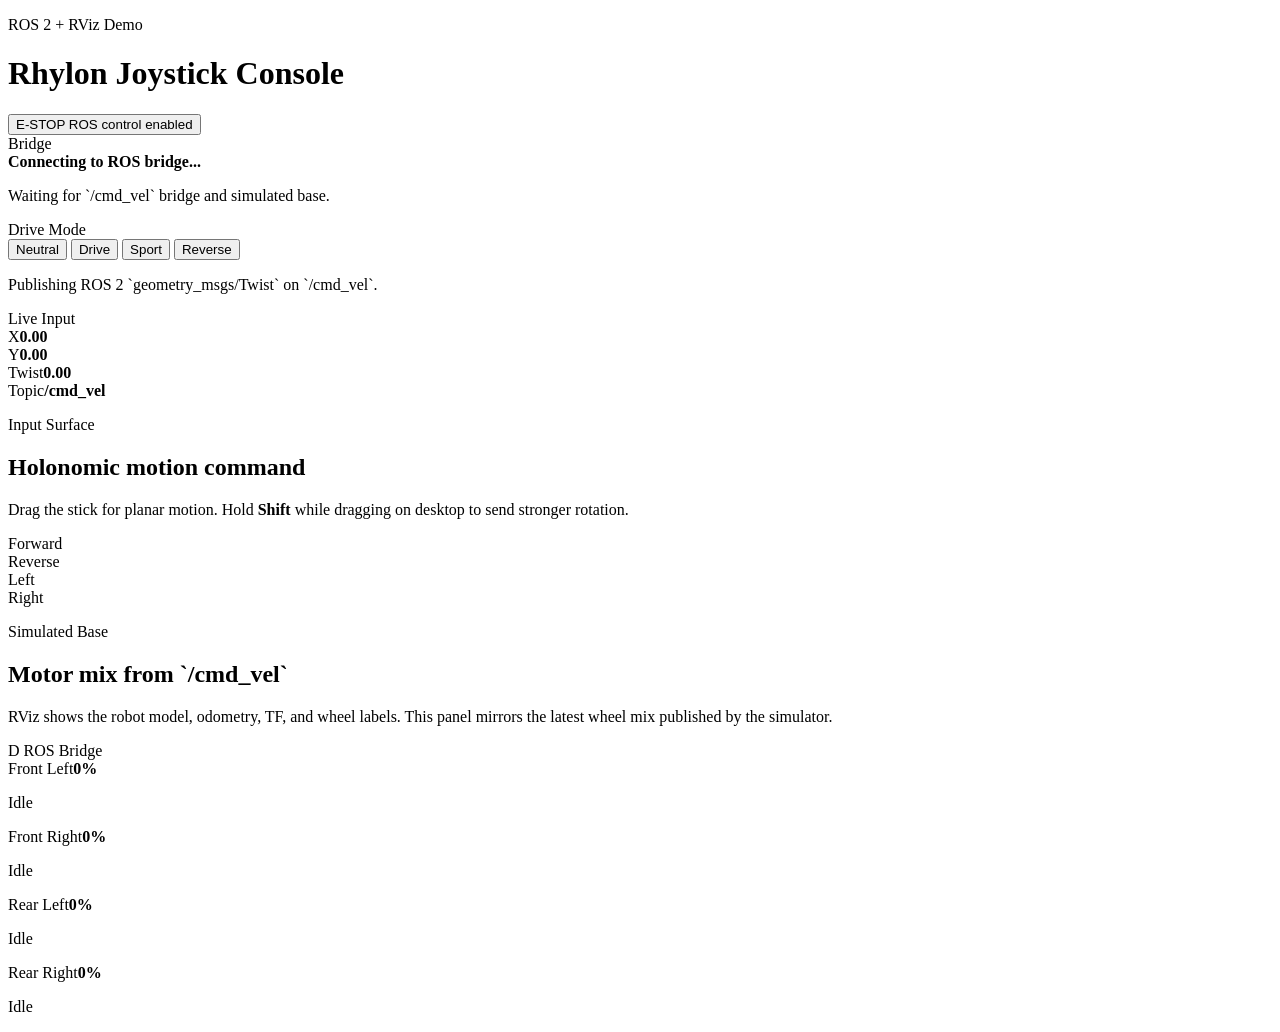
==== joystick/ros2_ws/src/rhylon_joystick/web/index.html @ 0155592f "Add ROS2 joystick simulator workspace" ====
<!DOCTYPE html>
<html lang="en">
<head>
  <meta charset="UTF-8">
  <meta name="viewport" content="width=device-width, initial-scale=1.0">
  <title>Rhylon ROS2 Joystick</title>
  <link rel="preconnect" href="https://fonts.googleapis.com">
  <link rel="preconnect" href="https://fonts.gstatic.com" crossorigin>
  <link href="https://fonts.googleapis.com/css2?family=Barlow:wght@400;600;700;800&family=Space+Mono:wght@400;700&display=swap" rel="stylesheet">
  <link rel="stylesheet" href="/static/styles.css">
</head>
<body>
  <div class="app-shell">
    <header class="topbar">
      <div>
        <p class="eyebrow">ROS 2 + RViz Demo</p>
        <h1>Rhylon Joystick Console</h1>
      </div>
      <button id="estopButton" class="estop-button" type="button" aria-pressed="false">
        <span class="estop-label">E-STOP</span>
        <span id="estopDetail" class="estop-detail">ROS control enabled</span>
      </button>
    </header>

    <section class="status-row">
      <div class="status-card">
        <span class="card-label">Bridge</span>
        <div class="status-main">
          <span id="connectionDot" class="dot dot-pending"></span>
          <strong id="connectionText">Connecting to ROS bridge...</strong>
        </div>
        <p id="connectionSubtext">Waiting for `/cmd_vel` bridge and simulated base.</p>
      </div>

      <div class="status-card">
        <span class="card-label">Drive Mode</span>
        <div class="mode-buttons" role="group" aria-label="Drive modes">
          <button class="mode-button" data-mode="N" type="button">Neutral</button>
          <button class="mode-button active" data-mode="D" type="button">Drive</button>
          <button class="mode-button" data-mode="S" type="button">Sport</button>
          <button class="mode-button" data-mode="R" type="button">Reverse</button>
        </div>
        <p id="modeDescription">Publishing ROS 2 `geometry_msgs/Twist` on `/cmd_vel`.</p>
      </div>

      <div class="status-card telemetry-card">
        <span class="card-label">Live Input</span>
        <div class="telemetry-grid">
          <div><span>X</span><strong id="inputX">0.00</strong></div>
          <div><span>Y</span><strong id="inputY">0.00</strong></div>
          <div><span>Twist</span><strong id="inputTwist">0.00</strong></div>
          <div><span>Topic</span><strong>/cmd_vel</strong></div>
        </div>
      </div>
    </section>

    <main class="dashboard">
      <section class="joystick-panel">
        <div class="panel-header">
          <div>
            <p class="eyebrow">Input Surface</p>
            <h2>Holonomic motion command</h2>
          </div>
          <p class="panel-copy">Drag the stick for planar motion. Hold <strong>Shift</strong> while dragging on desktop to send stronger rotation.</p>
        </div>
        <div id="joystick" class="joystick" aria-label="Joystick input area">
          <div class="joystick-grid"></div>
          <div class="joystick-crosshair horizontal"></div>
          <div class="joystick-crosshair vertical"></div>
          <div id="joystickHandle" class="joystick-handle"></div>
          <div class="joystick-caption top">Forward</div>
          <div class="joystick-caption bottom">Reverse</div>
          <div class="joystick-caption left">Left</div>
          <div class="joystick-caption right">Right</div>
        </div>
      </section>

      <section class="motors-panel">
        <div class="panel-header">
          <div>
            <p class="eyebrow">Simulated Base</p>
            <h2>Motor mix from `/cmd_vel`</h2>
          </div>
          <p class="panel-copy">RViz shows the robot model, odometry, TF, and wheel labels. This panel mirrors the latest wheel mix published by the simulator.</p>
        </div>

        <div class="vehicle-layout">
          <div class="chassis">
            <div class="chassis-center">
              <span id="modeBadge" class="mode-badge">D</span>
              <span id="simState" class="sim-state">ROS Bridge</span>
            </div>
            <article class="wheel wheel-fl">
              <div class="wheel-header"><span>Front Left</span><strong id="label-fl">0%</strong></div>
              <div class="wheel-bar"><div id="bar-fl" class="wheel-fill"></div></div>
              <p id="dir-fl" class="wheel-direction">Idle</p>
            </article>
            <article class="wheel wheel-fr">
              <div class="wheel-header"><span>Front Right</span><strong id="label-fr">0%</strong></div>
              <div class="wheel-bar"><div id="bar-fr" class="wheel-fill"></div></div>
              <p id="dir-fr" class="wheel-direction">Idle</p>
            </article>
            <article class="wheel wheel-rl">
              <div class="wheel-header"><span>Rear Left</span><strong id="label-rl">0%</strong></div>
              <div class="wheel-bar"><div id="bar-rl" class="wheel-fill"></div></div>
              <p id="dir-rl" class="wheel-direction">Idle</p>
            </article>
            <article class="wheel wheel-rr">
              <div class="wheel-header"><span>Rear Right</span><strong id="label-rr">0%</strong></div>
              <div class="wheel-bar"><div id="bar-rr" class="wheel-fill"></div></div>
              <p id="dir-rr" class="wheel-direction">Idle</p>
            </article>
          </div>
        </div>
      </section>
    </main>
  </div>

  <script src="/static/app.js"></script>
</body>
</html>
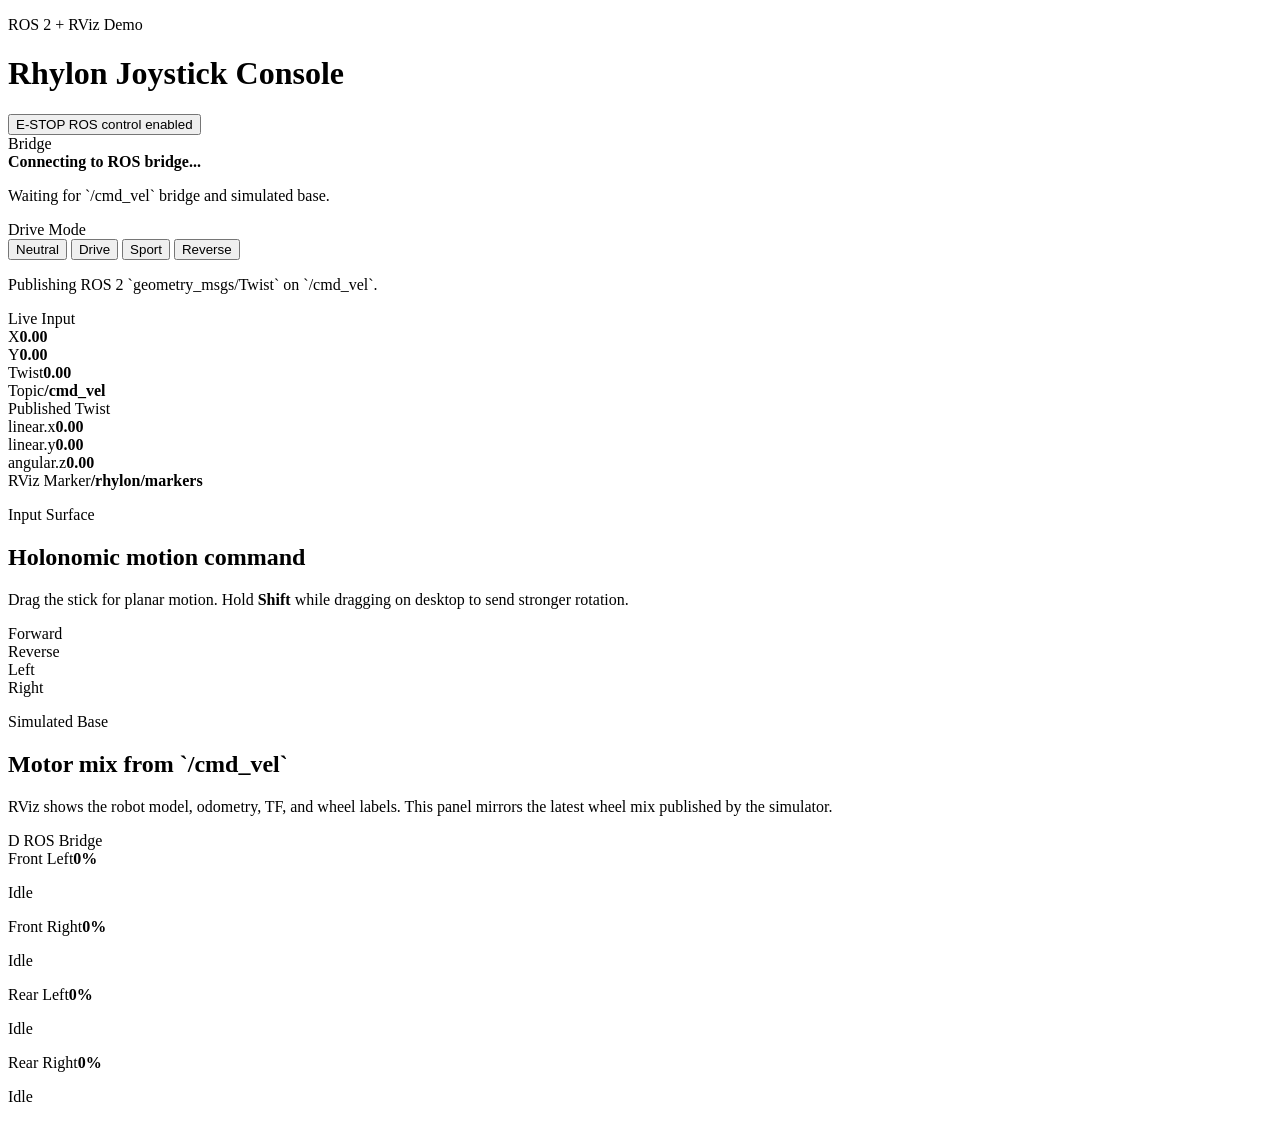
==== commit 97efae64: "Expose live twist and RViz command markers" ====
--- a/joystick/ros2_ws/src/rhylon_joystick/web/index.html
+++ b/joystick/ros2_ws/src/rhylon_joystick/web/index.html
@@ -50,6 +50,18 @@
           <div><span>Y</span><strong id="inputY">0.00</strong></div>
           <div><span>Twist</span><strong id="inputTwist">0.00</strong></div>
           <div><span>Topic</span><strong>/cmd_vel</strong></div>
+        </div>
+      </div>
+    </section>
+
+    <section class="status-row command-row">
+      <div class="status-card telemetry-card">
+        <span class="card-label">Published Twist</span>
+        <div class="telemetry-grid telemetry-grid-wide">
+          <div><span>linear.x</span><strong id="cmdLinearX">0.00</strong></div>
+          <div><span>linear.y</span><strong id="cmdLinearY">0.00</strong></div>
+          <div><span>angular.z</span><strong id="cmdAngularZ">0.00</strong></div>
+          <div><span>RViz Marker</span><strong>/rhylon/markers</strong></div>
         </div>
       </div>
     </section>
